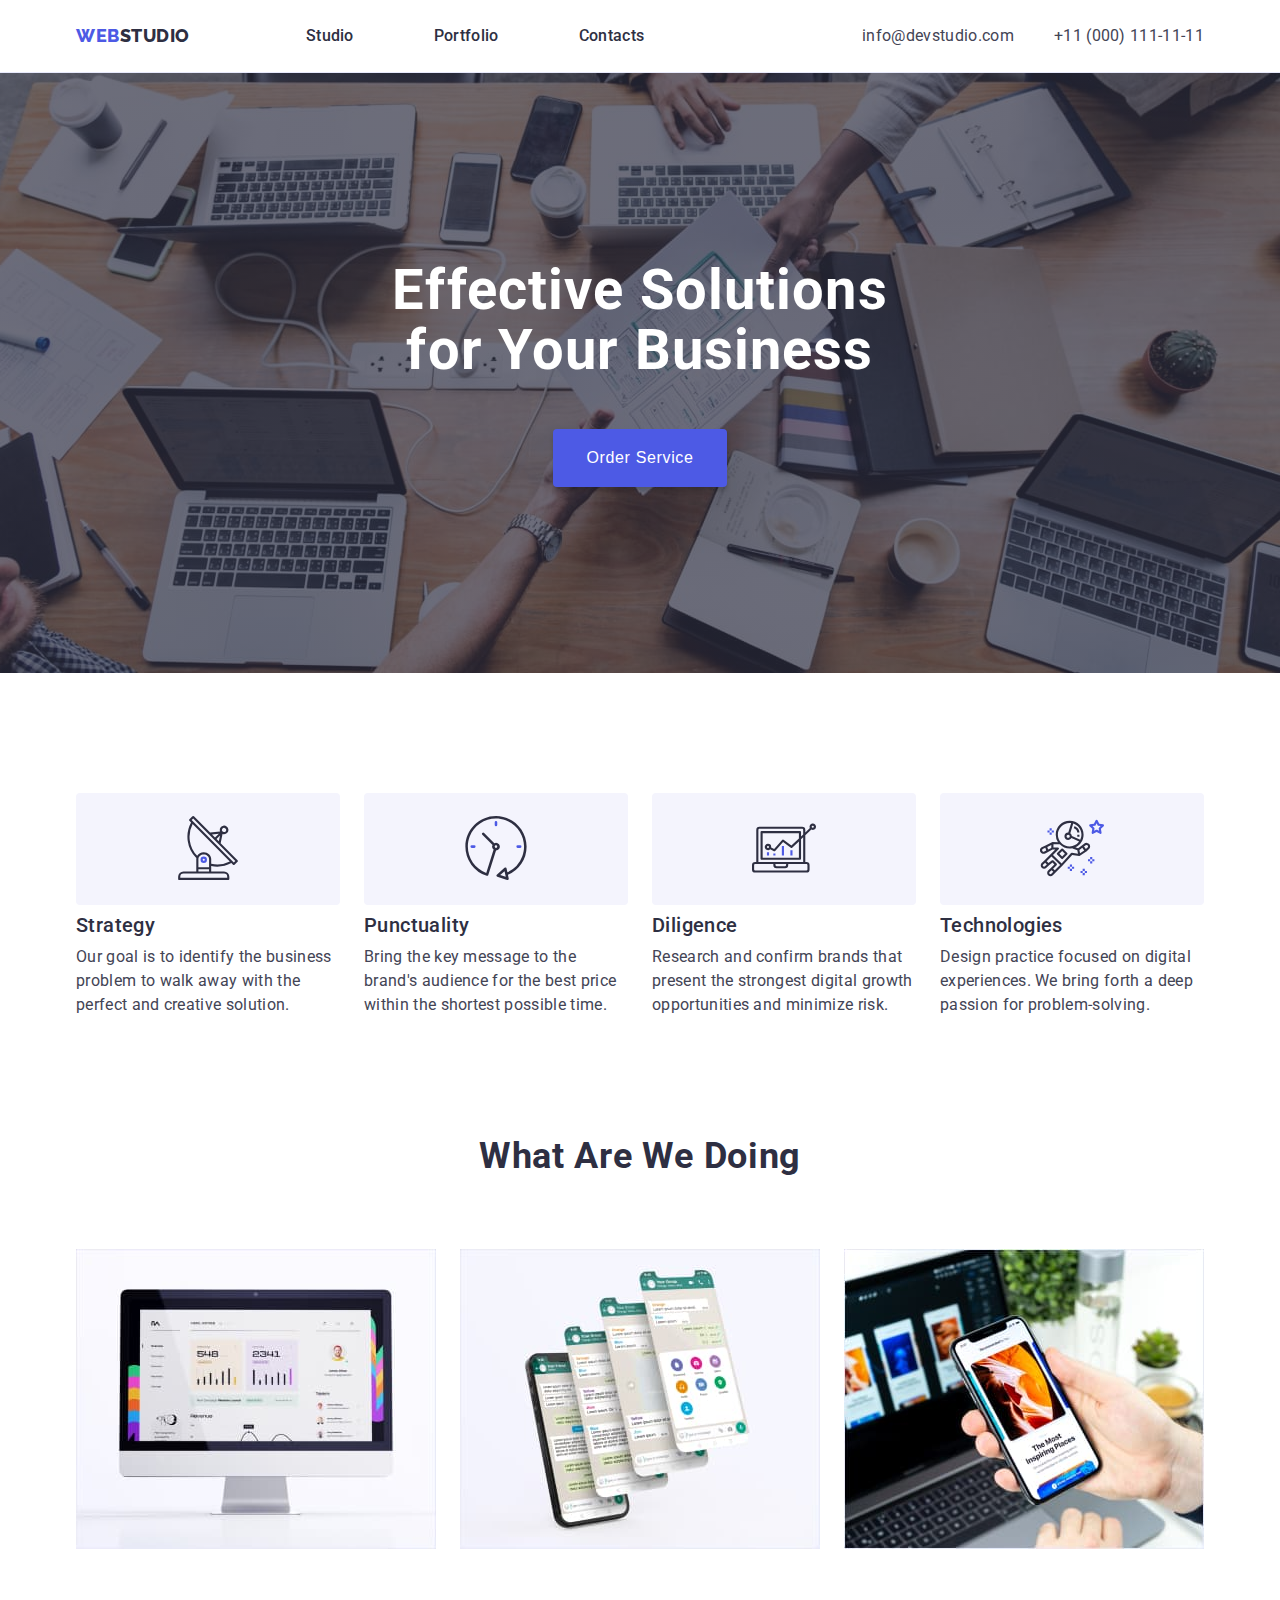
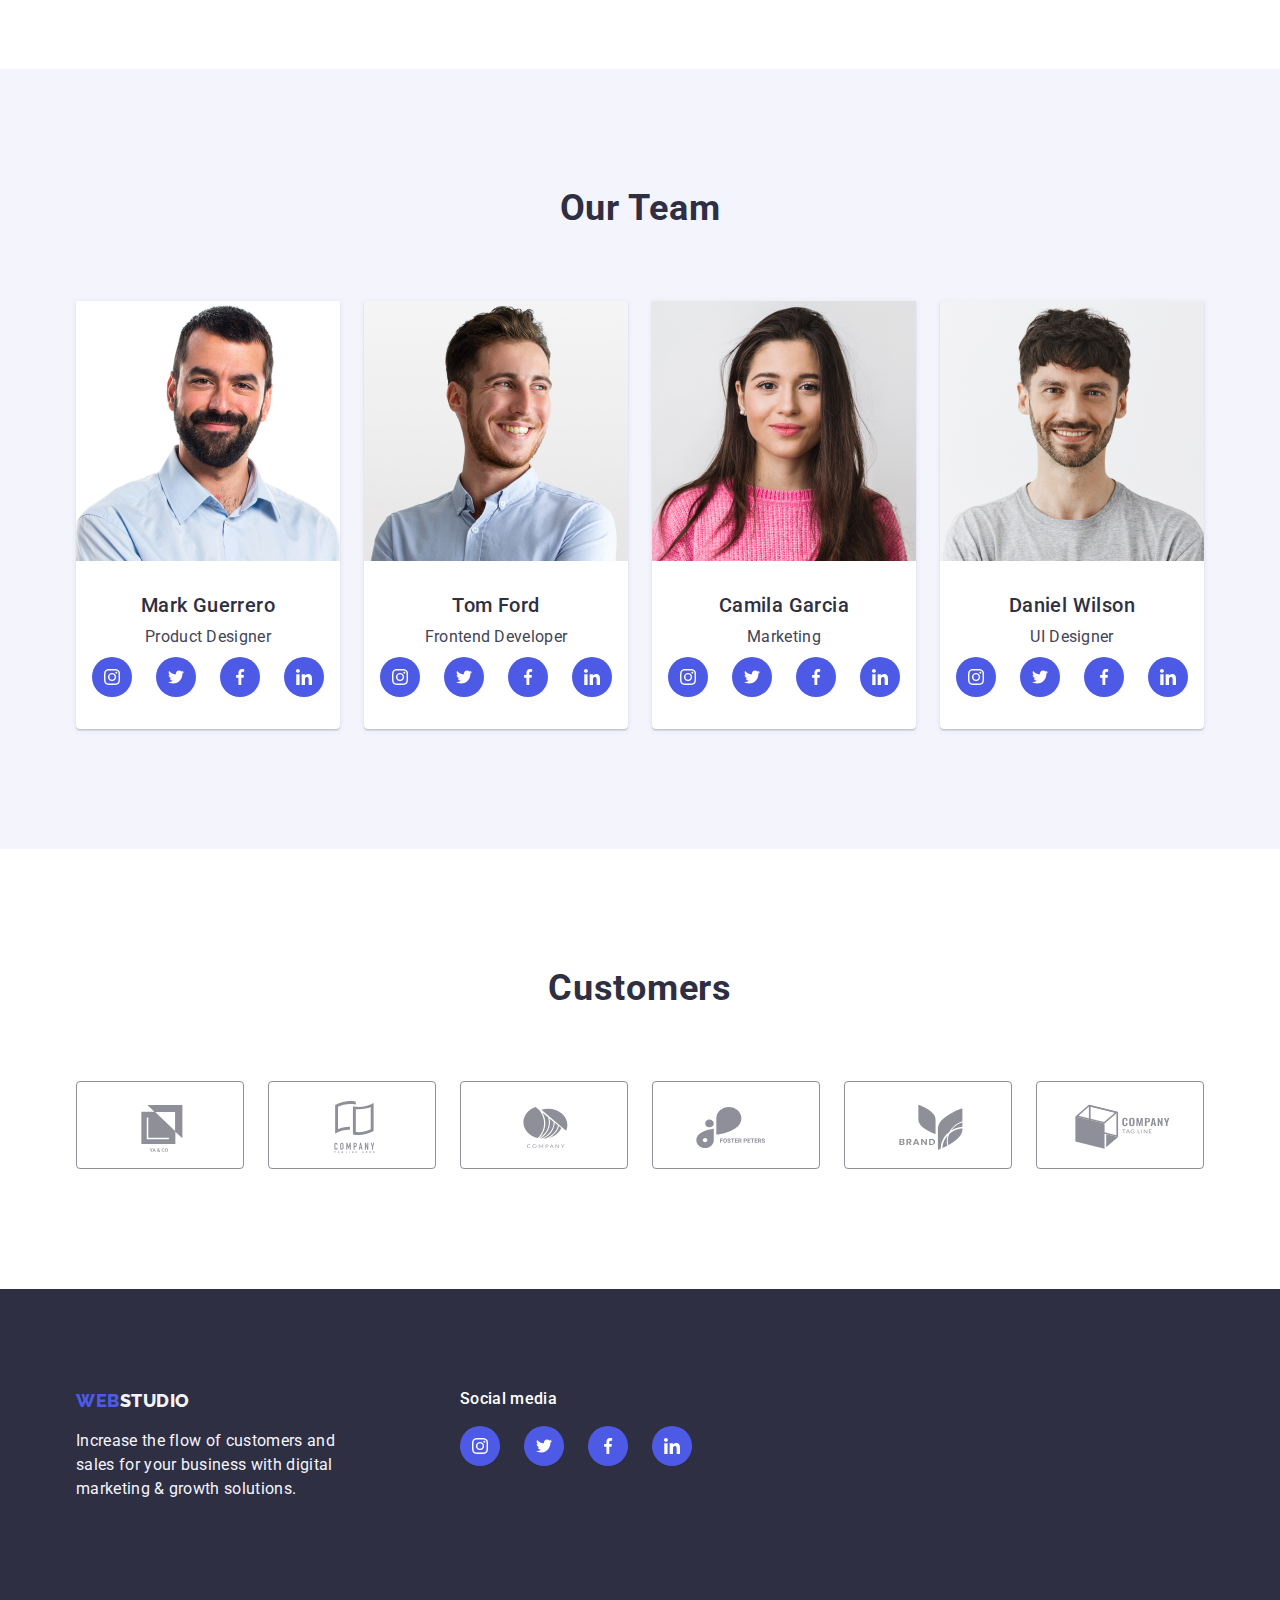
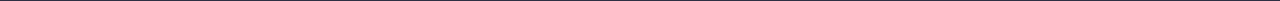
==== index.html @ 69828101 "commit" ====
<!DOCTYPE html>
<html lang="en">
  <head>
    <meta charset="UTF-8" />
    <meta http-equiv="X-UA-Compatible" content="IE=edge" />
    <meta name="viewport" content="width=device-width, initial-scale=1.0" />
    <title>Document</title>
    <link rel="preconnect" href="https://fonts.googleapis.com" />
    <link rel="preconnect" href="https://fonts.gstatic.com" crossorigin />
    <link
      href="https://fonts.googleapis.com/css2?family=Raleway:wght@800&family=Roboto:wght@400;500;700;900&display=swap"
      rel="stylesheet"
    />
    <link
      rel="stylesheet"
      href="https://cdnjs.cloudflare.com/ajax/libs/modern-normalize/1.1.0/modern-normalize.min.css"
      integrity="sha512-wpPYUAdjBVSE4KJnH1VR1HeZfpl1ub8YT/NKx4PuQ5NmX2tKuGu6U/JRp5y+Y8XG2tV+wKQpNHVUX03MfMFn9Q=="
      crossorigin="anonymous"
      referrerpolicy="no-referrer"
    />
    <link rel="stylesheet" href="./css/styles.css" />
  </head>
  <body>
    <!--HEADER-->
    <header class="header">
      <div class="container header-container">
        <nav class="header-nav">
          <a class="logo link" href="./index.html"
            >Web<span class="header-logo-nav">Studio</span></a
          >
          <ul class="menu list">
            <li class="menu-item">
              <a class="menu-link link" href="./index.html">Studio</a>
            </li>
            <li class="menu-item">
              <a class="menu-link link" href="./portfolio.html">Portfolio</a>
            </li>
            <li class="menu-item">
              <a class="menu-link link" href="">Contacts</a>
            </li>
          </ul>
        </nav>
        <address class="contact-list">
          <ul class="adress-contact-title list">
            <li class="menu-item">
              <a class="contact link" href="mailto:info@devstudio.com"
                >info@devstudio.com</a
              >
            </li>
            <li class="menu-item">
              <a class="contact link" href="tel:+110001111111"
                >+11 (000) 111-11-11</a
              >
            </li>
          </ul>
        </address>
      </div>
    </header>
    <main>
      <!--HERO-->
      <section class="section-hero">
        <div class="overlay">
          <div class="container container-hero">
            <h1 class="hero-title">
              Effective Solutions <br />
              for Your Business
            </h1>
            <button class="modal-btn" type="button">Order Service</button>
          </div>
        </div>
      </section>
      <!--ABOUT-->
      <section class="section-about">
        <div class="container container-about">
          <h2 class="visually-hidden section-about-title">About us</h2>
          <ul class="section-about-us list">
            <li class="section-about-article icon-antenna">
            <button class="button-svg">
            <svg class="button-icon">
              <a href=""></a>            
              <use href="/images/icons.svg#antenna">
              </use>
            </svg>
            </button>
              <h3 class="section-about-item">Strategy</h3>
              <p class="discription-about">
                Our goal is to identify the business problem to walk away with
                the perfect and creative solution.
              </p>
            </li>
            <li class="section-about-article icon-clock">
               <button class="button-svg">
            <svg class="button-icon">
              a href
              <use href="/images/icons.svg#clock">
              </use>
            </svg>
            </button>
              <h3 class="section-about-item">Punctuality</h3>
              <p class="discription-about">
                Bring the key message to the brand's audience for the best price
                within the shortest possible time.
              </p>
            </li>
            <li class="section-about-article icon-diagram">
               <button class="button-svg">
            <svg class="button-icon">
              a href
              <use href="/images/icons.svg#diagram">
              </use>
            </svg>
            </button>
              <h3 class="section-about-item">Diligence</h3>
              <p class="discription-about">
                Research and confirm brands that present the strongest digital
                growth opportunities and minimize risk.
              </p>
            </li>
            <li class="section-about-article icon-astronaut">
               <button class="button-svg">
            <svg class="button-icon">
              a href
              <use href="/images/icons.svg#astronaut">
              </use>
            </svg>
            </button>
              <h3 class="section-about-item">Technologies</h3>
              <p class="discription-about">
                Design practice focused on digital experiences. We bring forth a
                deep passion for problem-solving.
              </p>
            </li>
          </ul>
        </div>
      </section>
      <!--OUR FEATURES-->
      <section class="section-features">
        <div class="container container-features">
          <h2 class="section-features-title">What Are We Doing</h2>
          <ul class="section-features-item list">
            <li class="section-features-card">
              <img
                src="./images/What_are_we_doing/img1.jpg"
                alt="product"
                width="360"
                height="300"
              />
            </li>
            <li class="section-features-card">
              <img
                src="./images/What_are_we_doing/img2.jpg"
                alt="product"
                width="360"
                height="300"
              />
            </li>
            <li class="section-features-card">
              <img
                src="./images/What_are_we_doing/img3.jpg"
                alt="product"
                width="360"
                height="300"
              />
            </li>
          </ul>
        </div>
      </section>
      <!--EMPLOYEES-->
      <section class="section-employees">
        <div class="container container-team">
          <h2 class="section-employees-name">Our Team</h2>
          <ul class="employees-list list">
            <li class="section-employee-card">
              <img
                class="employee-photo"
                src="./images/Our_Team/mark_guerrero.jpg"
                alt="worker photo"
                width="264"
                height="260"
              />
              <div class="team-item-wrap">
              <h3 class="employee">Mark Guerrero</h3>
              <p class="employee-list">Product Designer</p>



              <!-- <ul class="team-soc-list list">
                <li class="team-soc-item">
                  <a class="team-soc-list-icon" href="#">
                    <svg class="soc-icon">
                      <use href="./images/icons.svg#instagram"></use>
                    </svg>
                  </a>
                </li>
                <li class="team-soc-item"><a class="team-soc-list-icon" href="#"><svg class="soc-icon"><use href="./images/icons.svg#instagram"></use></svg></a></li>
                <li class="team-soc-item"><a class="team-soc-list-icon" href="#"><svg class="soc-icon"><use href="./images/icons.svg#instagram"></use></svg></a></li>
                <li class="team-soc-item"><a class="team-soc-list-icon" href="#"><svg class="soc-icon"><use href="./images/icons.svg#instagram"></use></svg></a></li>
              </ul> -->



              <ul class="team-soc-list list">
                <li class="team-soc-item">
                  <a class="team-soc-list-icon" href="#">
                    <svg class="soc-icon">
                <use href="./images/icons.svg#instagram"></use>
              </svg>
              </a>
              </li>
                <li class="team-soc-item">
                  <a class="team-soc-list-icon" href="#">
                    <svg class="soc-icon">
                <use href="./images/icons.svg#twitter"></use>
              </svg>
              </a>
                  </li>
                <li class="team-soc-item">
                  <a class="team-soc-list-icon" href="#">
                    <svg class="soc-icon">
                <use href="./images/icons.svg#facebook"></use>
              </svg>
              </a>
                  </li>
                <li class="team-soc-item">
                  <a class="team-soc-list-icon" href="#">
                    <svg class="soc-icon">
                <use href="./images/icons.svg#linkedin"></use>
              </svg>
              </a>
                  </li>
                </ul>
              </div>
            </li>
            <li class="section-employee-card">
              <img
                class="employee-photo"
                src="./images/Our_Team/tom_ford.jpg"
                alt="worker photo"
                width="264"
                height="260"
              />
              <div class="team-item-wrap">
              <h3 class="employee">Tom Ford</h3>
              <p class="employee-list">Frontend Developer</p>
              <ul class="team-soc-list list">
                <li class="team-soc-item">
                  <a class="team-soc-list-icon" href="#">
                    <svg class="soc-icon">
                <use href="./images/icons.svg#instagram"></use>
              </svg>
              </a>
              </li>
                <li class="team-soc-item">
                  <a class="team-soc-list-icon" href="#">
                    <svg class="soc-icon">
                <use href="./images/icons.svg#twitter"></use>
              </svg>
              </a>
                  </li>
                <li class="team-soc-item">
                  <a class="team-soc-list-icon" href="#">
                    <svg class="soc-icon">
                <use href="./images/icons.svg#facebook"></use>
              </svg>
              </a>
                  </li>
                <li class="team-soc-item">
                  <a class="team-soc-list-icon" href="#">
                    <svg class="soc-icon">
                <use href="./images/icons.svg#linkedin"></use>
              </svg>
              </a>
                  </li>
                </ul>
              </div>
            </li>
            <li class="section-employee-card">
              <img
                class="employee-photo"
                src="./images/Our_Team/camila_garcia.jpg"
                alt="worker photo"
                width="264"
                height="260"
              />
              <div class="team-item-wrap">
              <h3 class="employee">Camila Garcia</h3>
              <p class="employee-list">Marketing</p>
               <ul class="team-soc-list list">
                <li class="team-soc-item">
                  <a class="team-soc-list-icon" href="#">
                    <svg class="soc-icon">
                <use href="./images/icons.svg#instagram"></use>
              </svg>
              </a>
              </li>
                <li class="team-soc-item">
                  <a class="team-soc-list-icon" href="#">
                    <svg class="soc-icon">
                <use href="./images/icons.svg#twitter"></use>
              </svg>
              </a>
                  </li>
                <li class="team-soc-item">
                  <a class="team-soc-list-icon" href="#">
                    <svg class="soc-icon">
                <use href="./images/icons.svg#facebook"></use>
              </svg>
              </a>
                  </li>
                <li class="team-soc-item">
                  <a class="team-soc-list-icon" href="#">
                    <svg class="soc-icon">
                <use href="./images/icons.svg#linkedin"></use>
              </svg>
              </a>
                  </li>
                </ul>
              </div>
            </li>
            <li class="section-employee-card">
              <img
                class="employee-photo"
                src="./images/Our_Team/daniel_wilson.jpg"
                alt="worker photo"
                width="264"
                height="260"
              />
              <div class="team-item-wrap">
              <h3 class="employee">Daniel Wilson</h3>
              <p class="employee-list">UI Designer</p>
              <ul class="team-soc-list list">
                <li class="team-soc-item">
                  <a class="team-soc-list-icon" href="#">
                    <svg class="soc-icon">
                <use href="./images/icons.svg#instagram"></use>
              </svg>
              </a>
              </li>
                <li class="team-soc-item">
                  <a class="team-soc-list-icon" href="#">
                    <svg class="soc-icon">
                <use href="./images/icons.svg#twitter"></use>
              </svg>
              </a>
                  </li>
                <li class="team-soc-item">
                  <a class="team-soc-list-icon" href="#">
                    <svg class="soc-icon">
                <use href="./images/icons.svg#facebook"></use>
              </svg>
              </a>
                  </li>
                <li class="team-soc-item">
                  <a class="team-soc-list-icon" href="#">
                    <svg class="soc-icon">
                <use href="./images/icons.svg#linkedin"></use>
              </svg>
              </a>
                  </li>
                </ul>
              </div>
            </li>
          </ul>
        </div>
      </section>

      <!-- CUSTOMERS -->
      <section class="section-customers">
        <div class="container container-customers">
          <h2 class="section-employees-name">Customers</h2>

           <ul class="customers-icon list">
                <li class="customers-icon-item">
                  <a class="custom-item link" href="#">
                    <svg class="customers-icon-svg">
              <use href="./images/icons.svg#Logo"></use>
            </svg>  
            </a>
          </li>
                <li class="customers-icon-item">
                  <a class="custom-item link" href="#">
                    <svg class="customers-icon-svg">
              <use href="./images/icons.svg#Logo-1"></use>
            </svg>  
            </a>
          </li>
                 <li class="customers-icon-item">
                  <a class="custom-item link" href="#">
                    <svg class="customers-icon-svg">
              <use href="./images/icons.svg#Logo-2"></use>
            </svg>  
            </a>
          </li>
                  <li class="customers-icon-item">
                  <a class="custom-item link" href="#">
                    <svg class="customers-icon-svg">
              <use href="./images/icons.svg#Logo-3"></use>
            </svg>  
            </a>
          </li>
                <li class="customers-icon-item">
                  <a class="custom-item link" href="#">
                    <svg class="customers-icon-svg">
              <use href="./images/icons.svg#Logo-4"></use>
            </svg>  
            </a>
          </li>
                <li class="customers-icon-item">
                  <a class="custom-item link" href="#">
                    <svg class="customers-icon-svg">
              <use href="./images/icons.svg#Logo-5"></use>
             </svg> 
            </a>
          </li>
        </ul>
          </ul>
        </div>
      </section>
    </main>
    <!--FOOTER-->
    <footer class="footer">
      <div class="container container-footer">
        <div class="footer-1">
        <a class="footer-logo logo link" href="./index.html"
          >Web<span class="logo-nav">Studio</span></a
        >
        <p class="footer-item">
          Increase the flow of customers and sales for your business with
          digital marketing & growth solutions.
        </p>
      </div>
      <div class="footer-2">
         <h2 class="footer-social">Social media</h2>
         <ul class="team-soc-list list">
                <li class="team-soc-item">
                  <a class="team-soc-list-icon footer-icon" href="#">
                    <svg class="soc-icon">
                <use href="./images/icons.svg#instagram"></use>
              </svg>
              </a>
              </li>
                <li class="team-soc-item">
                  <a class="team-soc-list-icon footer-icon" href="#">
                    <svg class="soc-icon">
                <use href="./images/icons.svg#twitter"></use>
              </svg>
              </a>
                  </li>
                <li class="team-soc-item">
                  <a class="team-soc-list-icon footer-icon" href="#">
                    <svg class="soc-icon">
                <use href="./images/icons.svg#facebook"></use>
              </svg>
              </a>
                  </li>
                <li class="team-soc-item">
                  <a class="team-soc-list-icon footer-icon" href="#">
                    <svg class="soc-icon">
                <use href="./images/icons.svg#linkedin"></use>
              </svg>
              </a>
                  </li>
                </ul>
      </div>
      </div>
    </footer>
  </body>
</html>
---- css/styles.css ----
:root {
    --primary-text-color: #2E2F42;
    --title-text-color: #434445;
    --accent-color: #4D5AE5;
    --primary-bg-color: #E7E9FC;
}

html {
    box-sizing: border-box;
}

*,
*::before,
*::after {
box-sizing: inherit;
}

body {
    font-family: "Roboto", sans-serif;
    color: #434455;
    background-color: #FFFFFF;
    margin: 0;
}

.list {
    padding:0;
    margin:0;
    list-style: none;
}

.link { text-decoration: none;}

a {
    cursor: pointer;
}
.visually-hidden {
    position: absolute;
    width: 1px;
    height: 1px;
    margin: -1px;
    border: 0;
    padding: 0;
    white-space: nowrap;
    clip-path: inset(100%);
    clip: rect(0 0 0 0);
    overflow: hidden;
}
.container {
    width: 1158px;
    padding-left: 15px;
    padding-right: 15px;
    text-align: center;
    margin: 0 auto;
} 

.header {
    border-bottom: 1px solid #E7E9FC;
    background-color: #ffffff;
}

.header-container {
    display: flex;
}


.logo {
    margin-top: 17.5px;
    margin-bottom: 17.5px;
    margin-left: 0px;

    font-family: 'Raleway', sans-serif;
    font-style: ExtraBold;
    font-weight: 800;
    font-size: 18px;
    letter-spacing: 0.03em;
    text-transform: uppercase;
    line-height: 1.17;

    color: #4D5AE5;

    text-decoration: none;
}
.menu-link:hover,
.menu-link:focus{
color: #404bbf;
text-decoration: underline;
}
.menu .menu-item {
    margin-left: 40px;
}
.menu .menu-item:not(:last-child){
    margin-right: 40px;
}
.header-logo-nav{
    color: #2E2F42;
}
.logo-nav {
    color: #F4F4FD;
}
.menu {
    display: block;
    display: flex;
    margin-left: 76px;
}
.menu .menu-link {
    display: block;
    padding-top: 24px;
    padding-bottom: 24px;

    font-weight: 500;
    font-size: 16px;
    line-height: 1.5;
    letter-spacing: 0.02em;
    color: #2E2F42;
}
.contact-list {
    margin-left: auto;
}
.address-contact{
    font-style: normal;
    line-height: 1.5;
}
.header-nav {
    display: flex;
    align-items: center;
}
.menu-link:hover,
.menu-link:focus {
    color: #404BBF;
}
.adress-contact-title {
    margin-left: auto;
    display: flex;
    text-align: right;
  
    padding-top: 24px;
    padding-bottom: 24px;
}

.adress-contact-title .menu-item + .menu-item {
   margin-left: 40px;
}
.contact:hover,
.contact:focus {
    color: #404bbf;
    text-decoration: underline;

}

.contact {
   margin-left: auto;
        font-style: normal;
        font-weight: 400;
        font-size: 16px;
        line-height: 1.5;
        letter-spacing: 0.02em;

        color: #434455;
}


/* HERO */
.section-hero {
margin-top: 0;
margin-bottom: 0;
background-color: #2E2F42;
}

 .overlay {
    height: 600px;
    max-width: 1440px;
    margin-left: auto;
    margin-right: auto;
    background-image: linear-gradient(to right, rgba(46, 47, 66, 0.7), rgba(46, 47, 66, 0.7)), url('../images/logo/hero_img.jpg');

    background-repeat: no-repeat;
    background-position: center;
    background-size: cover;
}
.container-hero {
    padding-bottom: 188px;
 }
 

.hero-title {
    padding-top: 188px;
    margin-top: 0;
    margin-bottom: 0;
    margin-bottom: 48px;
    font-style: normal;
    font-weight: 700;
    font-size: 56px;
    letter-spacing: 0.02em;
    line-height: 1.07;

    color: #FFFFFF;
}


.modal-btn {
    font-style: normal;
    font-weight: 500;
    font-size: 16px;
    text-align: center;
          
    align-items: center;
    letter-spacing: 0.04em;
    cursor: pointer;
    line-height: 1.5;
    border-radius: 4px;
    padding: 16px 32px;
    gap: 10px;
    text-decoration: none;
    display: inline-block;
    box-shadow: 0px 4px 4px rgba(0, 0, 0, 0.15);
    min-width: 169px;
    border: 1px solid transparent;
    
    color: #FFFFFF; 
    background-color: #4D5AE5;    
}

.modal-btn:hover,
.modal-btn:focus {
background-color: #404BBF;
}



/* ABOUT */


.container-about {
    padding-top: 120px;
    padding-bottom: 120px;
}
.section-about{
margin-top: 0;
padding-bottom: 0;
background-color: #FFFFFF;
}
.section-about-us {
    /* padding-right: 24px; */
    display: flex;
    text-align: left;
}
.section-about-article {
    padding-right: 24px;
}
.section-about-article:last-child {
    padding-right: 0;
    margin: 0;
    /* max-width: 264px; */
    /* padding-left: 24px; */
}
.button-svg {
    margin-bottom: 8px;
    padding: 0;
    border: none;
    width: 264px;
    height: 112px;
    background-color: #F4F4FD;
    border-radius: 4px;
}
.button-icon {
    width: 64px;
    height: 64px;
}
/* .section-about-article::before {
display: block;
content: '';
height: 112px;
border-radius: 4px;
padding-bottom: 8px;

/* background-size: contain; */
/* background-repeat: no-repeat;
background-position: center;
background-color: #F4F4FD;
} */ 

/* .section-about-article:nth-child(1)::before {
    background-image: url(../images/icons.svg/antenna\ 1.svg);
}
.section-about-article:nth-child(2)::before {
    background-image: url(../images/icons.svg/clock\ 1.svg);
}
.section-about-article:nth-child(3)::before {
    background-image: url(../images/icons.svg/diagram\ 1.svg);
}
.section-about-article:nth-child(4)::before {
    background-image: url(../images/icons.svg/astronaut\ 1.svg);
} */

/* .icon-antenna::before {
    background-image: url();
}
.icon-clock::before {
    background-image: url();
}
.icon-diagram::before {
    background-image: url();
}
.icon-astronaut::before {
    background-image: url();
} */


.section-about-item {
    margin-top: 0;
    margin-bottom: 0;
    padding-bottom: 8px;

    /* font-family: 'Roboto', sans-serif; */
    font-style: normal;
    font-weight: 500;
    font-size: 20px;
    letter-spacing: 0.02em;
    line-height: 1.2;

color: #2E2F42;
}

.discription-about {
    max-width: 264px;
    margin-top: 0;
    margin-bottom: 0;

    font-style: normal;
    font-weight: 400;
    font-size: 16px;
    letter-spacing: 0.02em;
    line-height: 1.5;

    color: #434455;
}

/* FEATURES */

.container-features {
    padding-bottom: 120px;
}
.section-features{
    /* padding-bottom: 120px; */
    margin-top: 0;
    margin-bottom: 0;
    
   background-color: #FFFFFF;

}
.section-features-item {
   
    max-width: 1128px;
    display: flex;
    max-height: 300px;

}
.section-features-item .section-features-card:not(:last-child) {
    margin-right: 24px;
    padding-bottom: 0;
}
.section-features-title {
    margin-top: 0;
    margin-bottom: 72px;
    font-style: normal;
    font-weight: 700;
    font-size: 36px;
    line-height: 1.11;

    text-align: center;
    letter-spacing: 0.02em;
    text-transform: capitalize;

    color: #2E2F42;
}
.features-photo {
    max-width: 360px;
    height: 300px;
}

/* OUR TEAM */


.section-employees {
background-color: #F4F4FD;
}
.container-team {
        /*padding-left: 24px;*/
        margin-top: 0;
        margin-bottom: 0;
    padding-top: 120px;
    padding-bottom: 120px;
}

.section-employees-name {
    margin-top: 0px;
    margin-bottom: 72px;
    text-align: center;
    font-style: normal;
    font-weight: 700;
    font-size: 36px;
    line-height: 1.11;
    
    text-align: center;
    letter-spacing: 0.02em;
    text-transform: capitalize;
    
    color: #2E2F42;
}

.employees-list {
    text-align: center;
    display: flex;
}
.employees-list .section-employee-card {
    padding-bottom: 0;
        margin-bottom: 0;

background-color: #FFFFFF;
}
.section-employee-card {
  
    gap: 32px;

    width: 264px;
    box-shadow: 0px 1px 6px rgba(46, 47, 66, 0.08), 0px 1px 1px rgba(46, 47, 66, 0.16), 0px 2px 1px rgba(46, 47, 66, 0.08);
    border-radius: 0px 0px 4px 4px;
}
/*.section-features-item*/ .section-employee-card:not(:first-child) {
margin-left: 24px;
}

.employee-photo {
    display: block;
   padding: 0;
margin: 0;
}

.team-item-wrap {
    padding-top: 0;

    padding-bottom: 32px;
    margin-top: 0;
}
.employee {
    margin-top: 0;
    margin-bottom: 0;
    padding-bottom: 8px;
    padding-top: 32px;
    

    font-style: normal;
    font-weight: 500;
    font-size: 20px;
    letter-spacing: 0.02em;
    line-height: 1.2;

    color: #2E2F42;
}
.employee-list {
    margin-top: 0;
    margin-bottom: 8px;
    font-style: normal;
    font-weight: 400;
    font-size: 16px;
    letter-spacing: 0.02em;
    line-height: 1.5;

    color: #434455
}


.team-soc-list {
/* display:inline-block; */
display: flex;
/* flex-direction: row; */
justify-content: center;
gap: 24px;
}
.team-soc-item{
    width:40px;
    height: 40px;
} 
.team-soc-list-icon:hover,
.team-soc-list-icon:focus {
    background-color: #404BBF;
}
.team-soc-list-icon {
    width: 100%;
    height: 100%;
    border-radius: 50%;
    background-color: #4D5AE5;
    display: flex;
    align-items: center;
    justify-content: center;
}
 .soc-icon {
    width: 16px;
    height: 16px;
    fill: #FFFFFF;
}








/* CUSTOMERS */
.container-customers {
padding-top: 120px;
padding-bottom: 120px;
}
.customers-icon {
    display: flex;
    width: 168px;
    height: 88px;
}  

    .customers-icon-item{
    width: calc((100% - 120) / 6);
    margin-right: 24px;
    border: 1px solid #8E8F99;
    border-radius: 4px;
    width: 168px;
    height: 88px;
}
.customers-icon-item:nth-child(6n) {
    margin-right: 0;
}

.custom-item {
    width: 168px;
    height:88px;
    display: flex;
    align-items: center;
    justify-content: center;

}
.customers-icon-svg {
    width: 104px;
    height: 56px;
    fill: #8E8F99
}
    .customers-icon-svg:hover {
    fill: #404BBF;
    }
    
    .customers-icon-item:hover {
    border: 1px solid #404BBF;  
}
/* FOOTER */
.footer-div {
    display: flex;
    padding-bottom: 120px;
}
.footer {
    margin: auto;
    margin-top: 0;
    margin-bottom: 0;
    
    padding-bottom: 0;
    /*padding-left: 156px;*/
    align-items: center;

    background-color: #2E2F42;
}

.container-footer {
    display: flex;
}

.footer-1 {
    text-align: left;
    padding-top: 101.5px;
    padding-bottom: 100px;
}

.footer-2 {
    margin-left: 120px;
    padding-top: 100px;
}


.footer-item {
    margin-top: 17.5px;
    margin-bottom: 0;
    max-width: 264px;
    
    
    font-style: normal;
    font-weight: 400;
    font-size: 16px;
    line-height: 1.5;
    letter-spacing: 0.02em;
    

    color: #F4F4FD;
}
.footer-social {
    margin-bottom: 16px;
    text-align: left;
    margin-top: 0;
        font-weight: 500;
        font-size: 16px;
        line-height: 1.3;
    
        letter-spacing: 0.02em;
    
        color: #FFFFFF;
}
.footer-icon:hover {
    background-color: #31D0AA;
}

/*PORTFOLIO*/
ul {
    margin-top: 0;
    margin-bottom: 0;
}


.section-filter {
    text-align: center;
    background-color: #FFFFFF;
}
.filter-list {
    padding-top: 96px;
    margin-bottom: 72px;
    display: flex;
    justify-content: center;
} 

.filter-list-item {
    text-align: center;
    /* max-width: 360px;
    max-height: 420px; */
}
.filter-list .filter-list-item + .filter-list-item {
    margin-left: 40px;
}
.filter-btn {
        display: block;
        font-style: normal;
        font-weight: 500;
        font-size: 16px;
        align-items: center;
        text-align: center;
        letter-spacing: 0.04em;
        line-height: 1.5;
        text-decoration: none;
        padding: 12px 24px;
        border: 1px solid #E7E9FC;
        border-radius: 4px;
        box-shadow: 0px 3px 1px rgba(0, 0, 0, 0.1), 
        0px 2px 1px rgba(0, 0, 0, 0.08),
        0px 2px 2px rgba(0, 0, 0, 0.12);

    
        color: #4D5AE5;
        background: #F4F4FD;
        cursor: pointer;
}

.filter-list .filter-btn:hover,
.filter-list .filter-btn:focus {
    background-color:#404BBF;
    color: #FFFFFF;
}

.opportunity-title {
    margin-bottom: 0;
    width: 1128px;
    display: flex;
    flex-wrap: wrap;
}
/*.opportunity-title .opportunity-title-card{
    margin-right: 24px;
    margin-bottom: 48px;
}*/
.opportunity-title-card {
    width: calc((100% - 48) / 3);
    margin-right: 24px;
    margin-bottom: 48px;
}
.opportunity-title-card:nth-child(3n) {
margin-right: 0;
}
.opportunity-title-card:nth-last-child(-n+3) {
margin-bottom: 0;
}
.portfolio-cards:nth-last-child(-n+3){
margin: 0;
padding-bottom: 120px;

}
.opportunity-title-card {   
    box-sizing: border-box;

    max-width: 360px;
    background: #FFFFFF;
    border: 1px solid #E7E9FC;
}
.opportunity-title-card:hover {
border: 1px solid #F4F4FD;
    box-shadow: 0px 1px 6px rgba(46, 47, 66, 0.08), 0px 1px 1px rgba(46, 47, 66, 0.16), 0px 2px 1px rgba(46, 47, 66, 0.08);
}
.opportunity-card {
    margin-top: 0;
    /* padding-bottom: 32px; */
}
.portfolio-img {
    display: block;
    max-width: 100%;
    height: auto;
}
.opportunity-item {
    margin-top: 0;
    margin-bottom: 0;
    padding-top: 32px;
    padding-bottom: 8px;
    font-style: normal;
    font-weight: 500;
    font-size: 20px;
    line-height: 1.2;

    letter-spacing: 0.02em;

    color: #2E2F42;
}


.opportunity-app{
    margin-top: 0;
    margin-bottom: 0;
    padding-bottom: 32px;;

    font-style: normal;
    font-weight: 400;
    font-size: 16px;
    letter-spacing: 0.02em;

    color: #434455;
    
}

.text {
    text-align: left;
    padding-left: 16px;
}
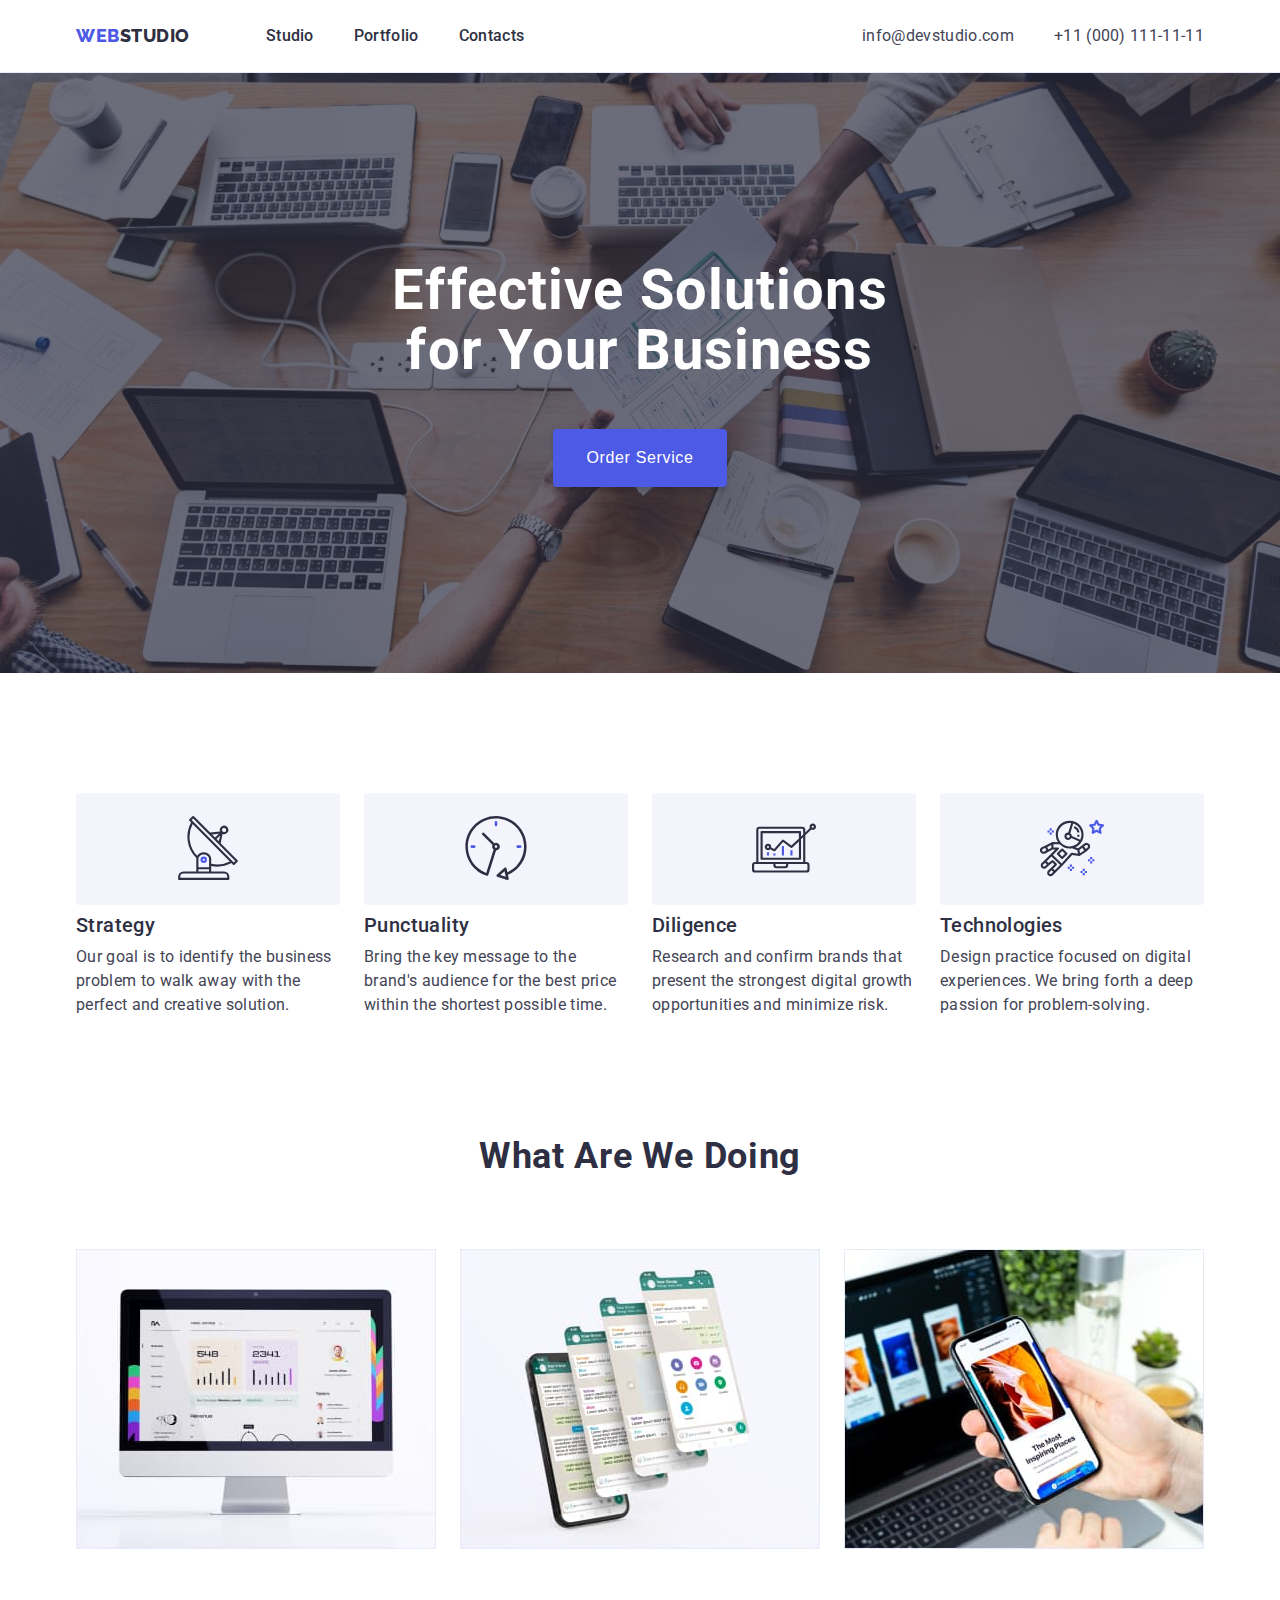
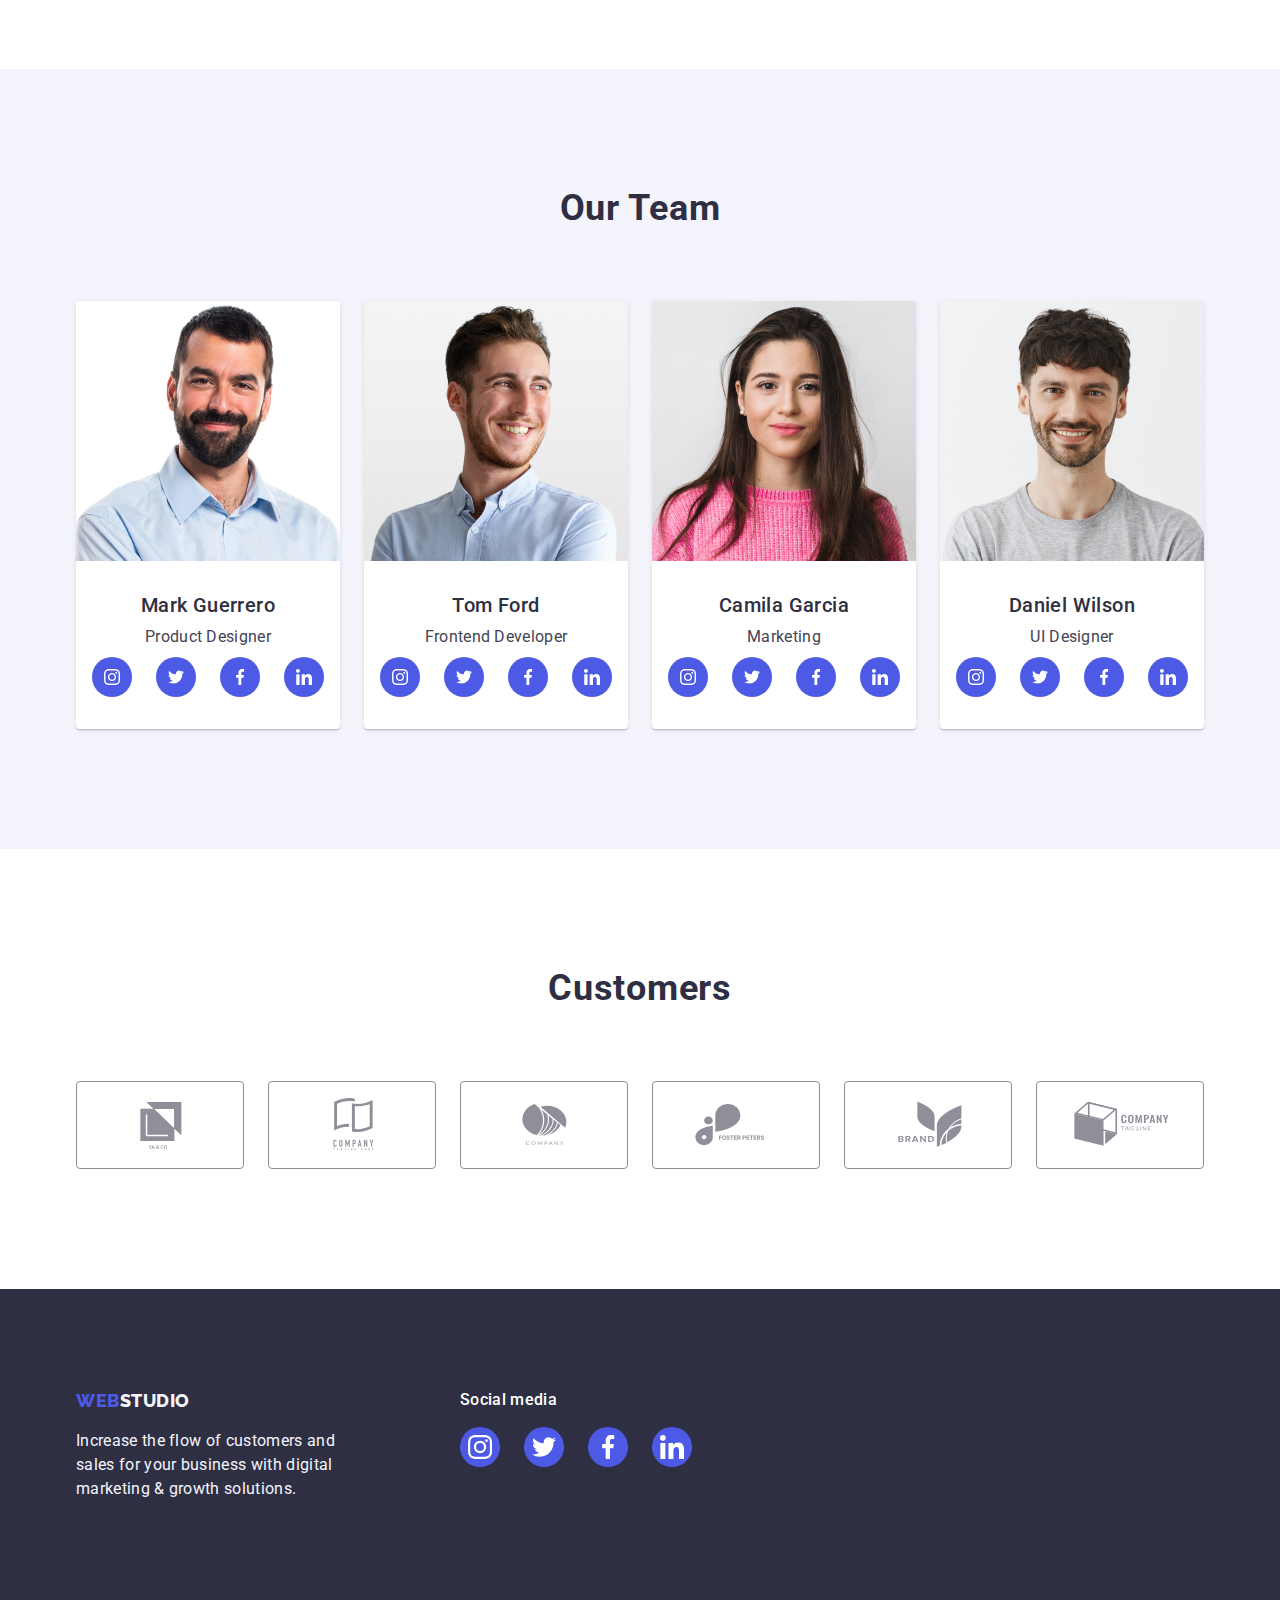
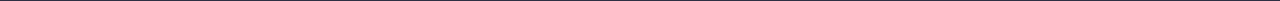
==== commit f995028f: "commit" ====
--- a/index.html
+++ b/index.html
@@ -368,44 +368,43 @@
       <section class="section-customers">
         <div class="container container-customers">
           <h2 class="section-employees-name">Customers</h2>
-
            <ul class="customers-icon list">
-                <li class="customers-icon-item">
+                <li class="customers-icon-list">
                   <a class="custom-item link" href="#">
                     <svg class="customers-icon-svg">
               <use href="./images/icons.svg#Logo"></use>
             </svg>  
             </a>
           </li>
-                <li class="customers-icon-item">
+                <li class="customers-icon-list">
                   <a class="custom-item link" href="#">
                     <svg class="customers-icon-svg">
               <use href="./images/icons.svg#Logo-1"></use>
             </svg>  
             </a>
           </li>
-                 <li class="customers-icon-item">
+                 <li class="customers-icon-list">
                   <a class="custom-item link" href="#">
                     <svg class="customers-icon-svg">
               <use href="./images/icons.svg#Logo-2"></use>
             </svg>  
             </a>
           </li>
-                  <li class="customers-icon-item">
+                  <li class="customers-icon-list">
                   <a class="custom-item link" href="#">
                     <svg class="customers-icon-svg">
               <use href="./images/icons.svg#Logo-3"></use>
             </svg>  
             </a>
           </li>
-                <li class="customers-icon-item">
+                <li class="customers-icon-list">
                   <a class="custom-item link" href="#">
                     <svg class="customers-icon-svg">
               <use href="./images/icons.svg#Logo-4"></use>
             </svg>  
             </a>
           </li>
-                <li class="customers-icon-item">
+                <li class="customers-icon-list">
                   <a class="custom-item link" href="#">
                     <svg class="customers-icon-svg">
               <use href="./images/icons.svg#Logo-5"></use>
@@ -434,28 +433,28 @@
          <ul class="team-soc-list list">
                 <li class="team-soc-item">
                   <a class="team-soc-list-icon footer-icon" href="#">
-                    <svg class="soc-icon">
+                    <svg class="soc-icon footer-svg">
                 <use href="./images/icons.svg#instagram"></use>
               </svg>
               </a>
               </li>
                 <li class="team-soc-item">
                   <a class="team-soc-list-icon footer-icon" href="#">
-                    <svg class="soc-icon">
+                    <svg class="soc-icon footer-svg">
                 <use href="./images/icons.svg#twitter"></use>
               </svg>
               </a>
                   </li>
                 <li class="team-soc-item">
                   <a class="team-soc-list-icon footer-icon" href="#">
-                    <svg class="soc-icon">
+                    <svg class="soc-icon footer-svg">
                 <use href="./images/icons.svg#facebook"></use>
               </svg>
               </a>
                   </li>
                 <li class="team-soc-item">
                   <a class="team-soc-list-icon footer-icon" href="#">
-                    <svg class="soc-icon">
+                    <svg class="soc-icon footer-svg">
                 <use href="./images/icons.svg#linkedin"></use>
               </svg>
               </a>
--- a/css/styles.css
+++ b/css/styles.css
@@ -60,6 +60,7 @@
 
 .header-container {
     display: flex;
+
 }
 
 
@@ -85,9 +86,7 @@
 color: #404bbf;
 text-decoration: underline;
 }
-.menu .menu-item {
-    margin-left: 40px;
-}
+
 .menu .menu-item:not(:last-child){
     margin-right: 40px;
 }
@@ -161,12 +160,12 @@
 
 /* HERO */
 .section-hero {
-margin-top: 0;
-margin-bottom: 0;
-background-color: #2E2F42;
-}
-
- .overlay {
+    margin-top: 0;
+    margin-bottom: 0;
+    background-color: #2E2F42;
+}
+
+.overlay {
     height: 600px;
     max-width: 1440px;
     margin-left: auto;
@@ -177,10 +176,11 @@
     background-position: center;
     background-size: cover;
 }
+
 .container-hero {
     padding-bottom: 188px;
- }
- 
+}
+
 
 .hero-title {
     padding-top: 188px;
@@ -202,7 +202,7 @@
     font-weight: 500;
     font-size: 16px;
     text-align: center;
-          
+
     align-items: center;
     letter-spacing: 0.04em;
     cursor: pointer;
@@ -215,14 +215,14 @@
     box-shadow: 0px 4px 4px rgba(0, 0, 0, 0.15);
     min-width: 169px;
     border: 1px solid transparent;
-    
-    color: #FFFFFF; 
-    background-color: #4D5AE5;    
+
+    color: #FFFFFF;
+    background-color: #4D5AE5;
 }
 
 .modal-btn:hover,
 .modal-btn:focus {
-background-color: #404BBF;
+    background-color: #404BBF;
 }
 
 
@@ -230,11 +230,8 @@
 /* ABOUT */
 
 
-.container-about {
-    padding-top: 120px;
-    padding-bottom: 120px;
-}
-.section-about{
+.section-about {
+padding-top: 120px;
 margin-top: 0;
 padding-bottom: 0;
 background-color: #FFFFFF;
@@ -337,10 +334,9 @@
 
 /* FEATURES */
 
-.container-features {
+.section-features {
+    padding-top: 120px;
     padding-bottom: 120px;
-}
-.section-features{
     /* padding-bottom: 120px; */
     margin-top: 0;
     margin-bottom: 0;
@@ -383,8 +379,6 @@
 
 .section-employees {
 background-color: #F4F4FD;
-}
-.container-team {
         /*padding-left: 24px;*/
         margin-top: 0;
         margin-bottom: 0;
@@ -508,62 +502,78 @@
 
 
 /* CUSTOMERS */
-.container-customers {
+.section-customers {
 padding-top: 120px;
 padding-bottom: 120px;
 }
+.section-employees-name {
+    margin-bottom: 72px;
+}
 .customers-icon {
     display: flex;
-    width: 168px;
-    height: 88px;
+    justify-content: center;
+    align-items: center;
+    text-align: center;
+    
 }  
 
-    .customers-icon-item{
+ .customers-icon-list{
+    display: inline-block;
     width: calc((100% - 120) / 6);
     margin-right: 24px;
     border: 1px solid #8E8F99;
     border-radius: 4px;
     width: 168px;
     height: 88px;
-}
-.customers-icon-item:nth-child(6n) {
-    margin-right: 0;
-}
-
-.custom-item {
-    width: 168px;
-    height:88px;
     display: flex;
     align-items: center;
     justify-content: center;
-
-}
+    cursor: pointer;
+    
+}
+.customers-icon-list:nth-child(6n) {
+    margin-right: 0;
+}
+
+.custom-item {
+    align-items: center; 
+}
+
 .customers-icon-svg {
     width: 104px;
     height: 56px;
-    fill: #8E8F99
-}
-    .customers-icon-svg:hover {
+    fill: #8E8F99;
+}
+.customers-icon-list:hover .customers-icon-svg,
+.customers-icon-list:focus .customers-icon-svg {
     fill: #404BBF;
-    }
-    
-    .customers-icon-item:hover {
+    /*border: 1px solid #404BBF;
+    border-radius: 4px;*/
+}
+.customers-icon-list:hover,
+.customers-icon-list:focus {
+    border-color: #404BBF;
+}
+    /* .custom-icon-item:hover .customers-icon-svg {
+    fill: #404BBF;
+    border: 1px solid #404BBF;
+    border-radius: 4px;
+    } */
+    
+    /* .customers-icon-item:hover {
     border: 1px solid #404BBF;  
-}
+} */
 /* FOOTER */
-.footer-div {
+/* .footer-div {
     display: flex;
     padding-bottom: 120px;
-}
+} */
 .footer {
-    margin: auto;
-    margin-top: 0;
-    margin-bottom: 0;
-    
-    padding-bottom: 0;
-    /*padding-left: 156px;*/
+   padding-top: 101.5px;
+   padding-bottom: 100px;
+    margin-top: 0;
+    margin-bottom: 0;
     align-items: center;
-
     background-color: #2E2F42;
 }
 
@@ -573,13 +583,10 @@
 
 .footer-1 {
     text-align: left;
-    padding-top: 101.5px;
-    padding-bottom: 100px;
 }
 
 .footer-2 {
     margin-left: 120px;
-    padding-top: 100px;
 }
 
 
@@ -610,8 +617,13 @@
     
         color: #FFFFFF;
 }
-.footer-icon:hover {
+.footer-icon:hover,
+.footer-icon:focus {
     background-color: #31D0AA;
+}
+.footer-svg {
+    width: 24px;
+    height: 24px;
 }
 
 /*PORTFOLIO*/
@@ -622,11 +634,13 @@
 
 
 .section-filter {
+        padding-top: 96px;
+        padding-bottom: 120px;
     text-align: center;
     background-color: #FFFFFF;
 }
 .filter-list {
-    padding-top: 96px;
+
     margin-bottom: 72px;
     display: flex;
     justify-content: center;
@@ -688,13 +702,13 @@
 margin-right: 0;
 }
 .opportunity-title-card:nth-last-child(-n+3) {
-margin-bottom: 0;
-}
-.portfolio-cards:nth-last-child(-n+3){
+margin-bottom: 0; 
+}
+/* .portfolio-cards:nth-last-child(-n+3){
 margin: 0;
 padding-bottom: 120px;
 
-}
+} */
 .opportunity-title-card {   
     box-sizing: border-box;
 
@@ -704,7 +718,7 @@
 }
 .opportunity-title-card:hover {
 border: 1px solid #F4F4FD;
-    box-shadow: 0px 1px 6px rgba(46, 47, 66, 0.08), 0px 1px 1px rgba(46, 47, 66, 0.16), 0px 2px 1px rgba(46, 47, 66, 0.08);
+box-shadow: 0px 1px 6px rgba(46, 47, 66, 0.08), 0px 1px 1px rgba(46, 47, 66, 0.16), 0px 2px 1px rgba(46, 47, 66, 0.08);
 }
 .opportunity-card {
     margin-top: 0;
